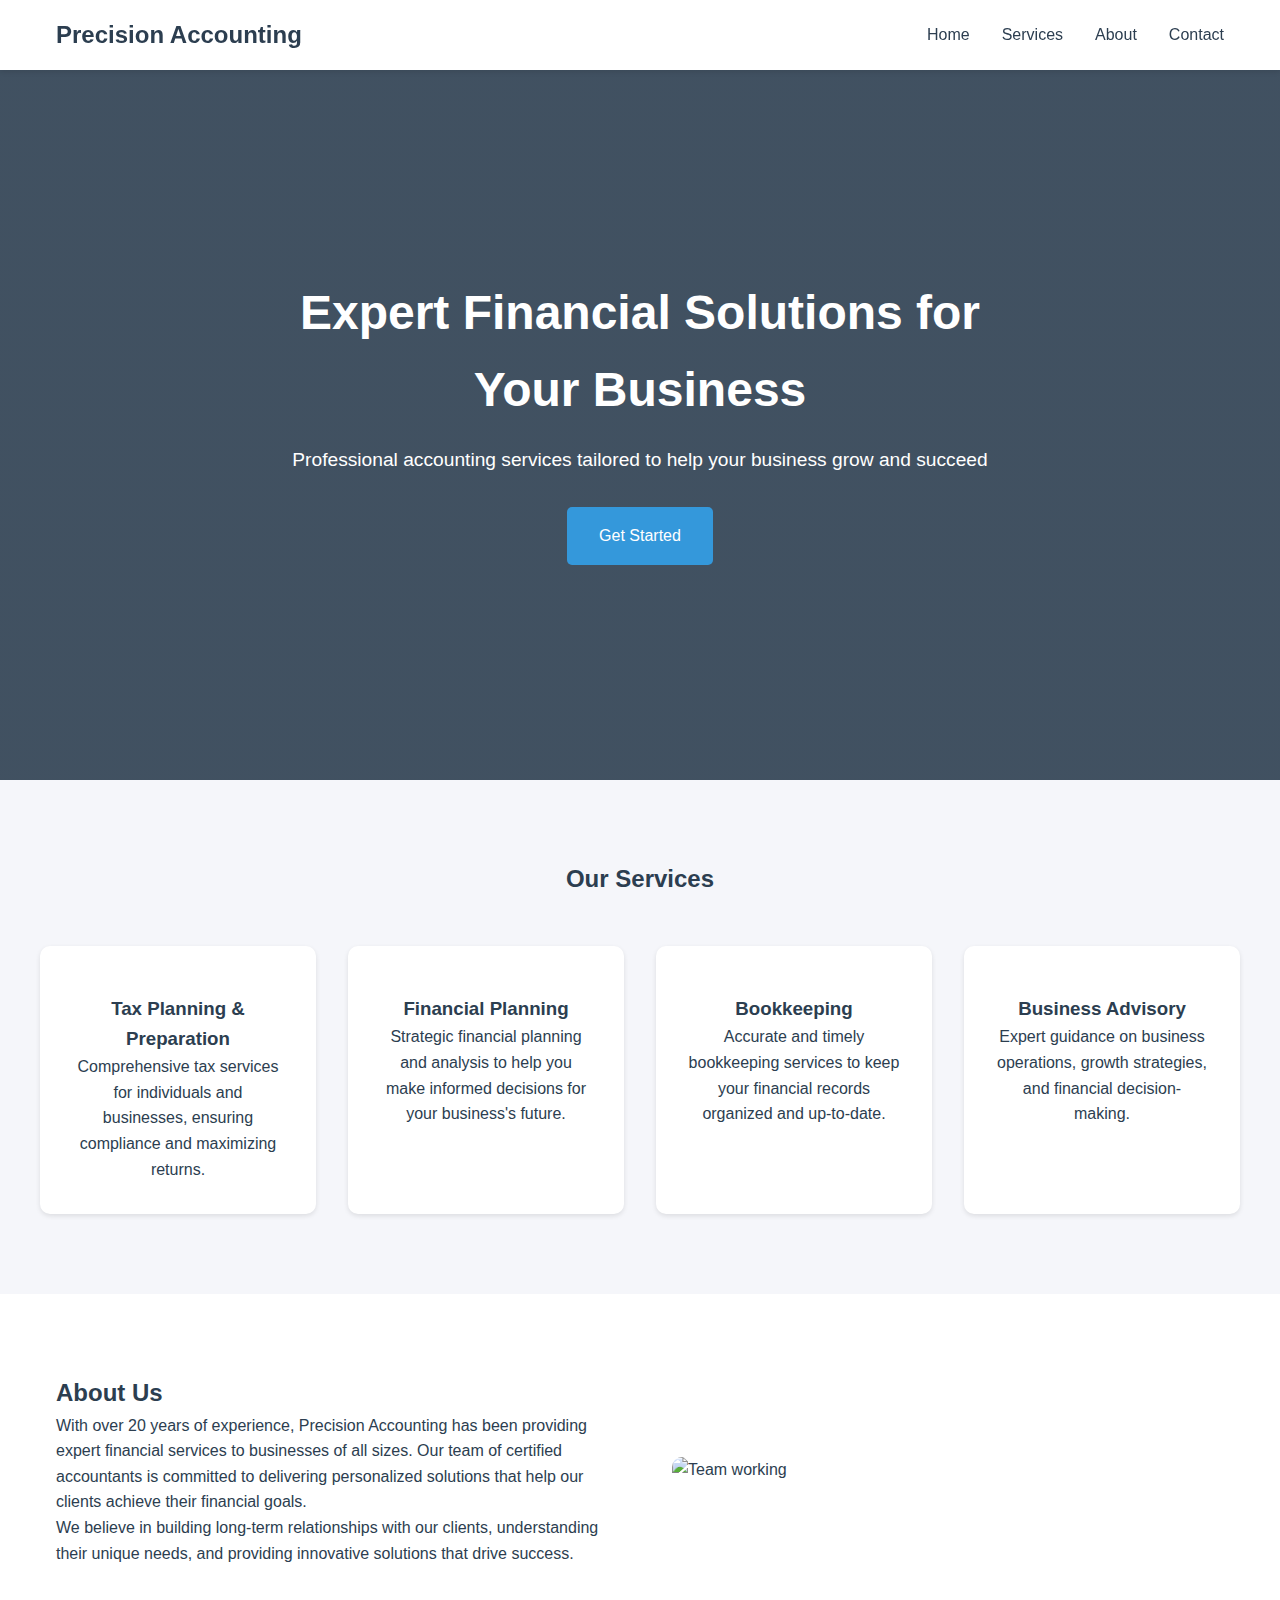
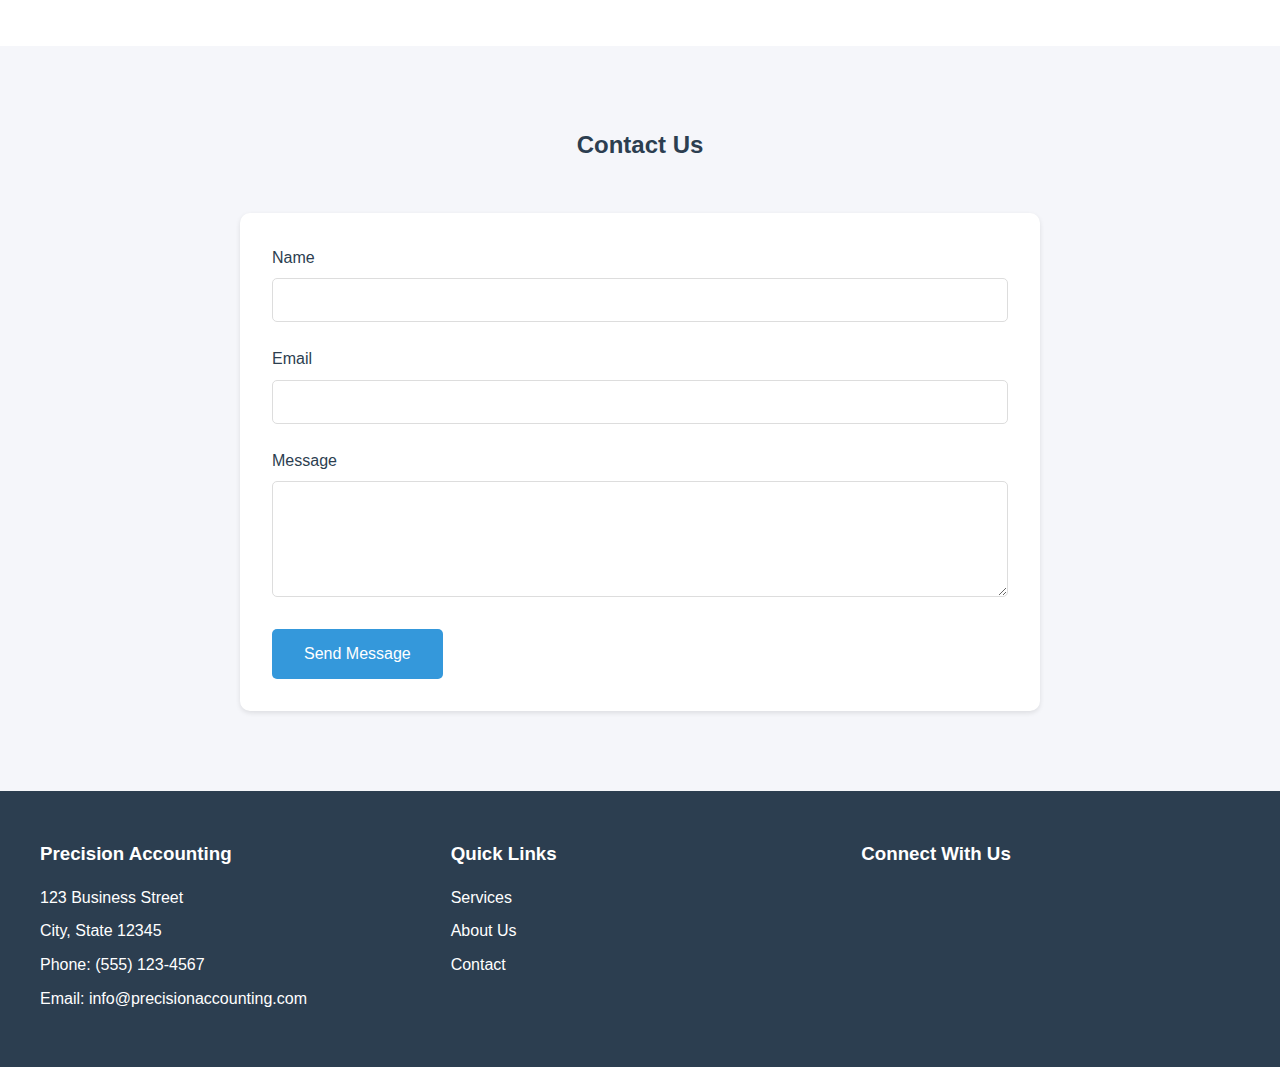
==== index.html @ 10f3dc06 "html-files" ====
<!DOCTYPE html>
<html lang="en">
<head>
    <meta charset="UTF-8">
    <meta name="viewport" content="width=device-width, initial-scale=1.0">
    <title>Precision Accounting Solutions</title>
    <link rel="stylesheet" href="styles.css">
    <script src="https://cdnjs.cloudflare.com/ajax/libs/font-awesome/6.4.0/js/all.min.js"></script>
</head>
<body>
    <nav>
        <div class="nav-container">
            <div class="logo">Precision Accounting</div>
            <div class="nav-links">
                <a href="#home">Home</a>
                <a href="#services">Services</a>
                <a href="#about">About</a>
                <a href="#contact">Contact</a>
            </div>
            <div class="mobile-menu">
                <i class="fas fa-bars"></i>
            </div>
        </div>
    </nav>

    <section class="hero" id="home">
        <div class="hero-content">
            <h1>Expert Financial Solutions for Your Business</h1>
            <p>Professional accounting services tailored to help your business grow and succeed</p>
            <a href="#contact" class="cta-button">Get Started</a>
        </div>
    </section>

    <section class="services" id="services">
        <div class="section-title">
            <h2>Our Services</h2>
        </div>
        <div class="services-grid">
            <div class="service-card">
                <div class="service-icon">
                    <i class="fas fa-calculator"></i>
                </div>
                <h3>Tax Planning & Preparation</h3>
                <p>Comprehensive tax services for individuals and businesses, ensuring compliance and maximizing returns.</p>
            </div>
            <div class="service-card">
                <div class="service-icon">
                    <i class="fas fa-chart-line"></i>
                </div>
                <h3>Financial Planning</h3>
                <p>Strategic financial planning and analysis to help you make informed decisions for your business's future.</p>
            </div>
            <div class="service-card">
                <div class="service-icon">
                    <i class="fas fa-book"></i>
                </div>
                <h3>Bookkeeping</h3>
                <p>Accurate and timely bookkeeping services to keep your financial records organized and up-to-date.</p>
            </div>
            <div class="service-card">
                <div class="service-icon">
                    <i class="fas fa-handshake"></i>
                </div>
                <h3>Business Advisory</h3>
                <p>Expert guidance on business operations, growth strategies, and financial decision-making.</p>
            </div>
        </div>
    </section>

    <section class="about" id="about">
        <div class="about-content">
            <div>
                <h2>About Us</h2>
                <p>With over 20 years of experience, Precision Accounting has been providing expert financial services to businesses of all sizes. Our team of certified accountants is committed to delivering personalized solutions that help our clients achieve their financial goals.</p>
                <p>We believe in building long-term relationships with our clients, understanding their unique needs, and providing innovative solutions that drive success.</p>
            </div>
            <img src="/api/placeholder/600/400" alt="Team working" class="about-image">
        </div>
    </section>

    <section class="contact" id="contact">
        <div class="contact-container">
            <div class="section-title">
                <h2>Contact Us</h2>
            </div>
            <form class="contact-form">
                <div class="form-group">
                    <label for="name">Name</label>
                    <input type="text" id="name" required>
                </div>
                <div class="form-group">
                    <label for="email">Email</label>
                    <input type="email" id="email" required>
                </div>
                <div class="form-group">
                    <label for="message">Message</label>
                    <textarea id="message" rows="5" required></textarea>
                </div>
                <button type="submit" class="submit-button">Send Message</button>
            </form>
        </div>
    </section>

    <footer>
        <div class="footer-content">
            <div class="footer-section">
                <h3>Precision Accounting</h3>
                <p>123 Business Street</p>
                <p>City, State 12345</p>
                <p>Phone: (555) 123-4567</p>
                <p>Email: info@precisionaccounting.com</p>
            </div>
            <div class="footer-section">
                <h3>Quick Links</h3>
                <p><a href="#services">Services</a></p>
                <p><a href="#about">About Us</a></p>
                <p><a href="#contact">Contact</a></p>
            </div>
            <div class="footer-section">
                <h3>Connect With Us</h3>
                <div class="social-links">
                    <a href="#"><i class="fab fa-linkedin"></i></a>
                    <a href="#"><i class="fab fa-twitter"></i></a>
                    <a href="#"><i class="fab fa-facebook"></i></a>
                </div>
            </div>
        </div>
    </footer>

    <script>
        // Mobile menu toggle
        const mobileMenu = document.querySelector('.mobile-menu');
        const navLinks = document.querySelector('.nav-links');

        mobileMenu.addEventListener('click', () => {
            navLinks.style.display = navLinks.style.display === 'flex' ? 'none' : 'flex';
        });

        // Smooth scrolling for anchor links
        document.querySelectorAll('a[href^="#"]').forEach(anchor => {
            anchor.addEventListener('click', function (e) {
                e.preventDefault();
                document.querySelector(this.getAttribute('href')).scrollIntoView({
                    behavior: 'smooth'
                });
            });
        });
    </script>
</body>
</html>
---- styles.css ----
:root {
    --primary-color: #2c3e50;
    --secondary-color: #3498db;
    --accent-color: #e74c3c;
    --light-gray: #f5f6fa;
    --text-color: #2c3e50;
}

* {
    margin: 0;
    padding: 0;
    box-sizing: border-box;
    font-family: 'Segoe UI', Tahoma, Geneva, Verdana, sans-serif;
}

body {
    line-height: 1.6;
    color: var(--text-color);
}

/* Navigation */
nav {
    background-color: white;
    box-shadow: 0 2px 5px rgba(0,0,0,0.1);
    position: fixed;
    width: 100%;
    top: 0;
    z-index: 1000;
}

.nav-container {
    display: flex;
    justify-content: space-between;
    align-items: center;
    padding: 1rem;
    max-width: 1200px;
    margin: 0 auto;
}

.logo {
    font-size: 1.5rem;
    font-weight: bold;
    color: var(--primary-color);
}

.nav-links {
    display: flex;
    gap: 2rem;
}

.nav-links a {
    text-decoration: none;
    color: var(--text-color);
    font-weight: 500;
    transition: color 0.3s ease;
}

.nav-links a:hover {
    color: var(--secondary-color);
}

.mobile-menu {
    display: none;
    font-size: 1.5rem;
    cursor: pointer;
}

/* Hero Section */
.hero {
    background: linear-gradient(rgba(44, 62, 80, 0.9), rgba(44, 62, 80, 0.9)), url('/api/placeholder/1920/1080');
    background-size: cover;
    background-position: center;
    height: 80vh;
    display: flex;
    align-items: center;
    justify-content: center;
    text-align: center;
    color: white;
    margin-top: 60px;
}

.hero-content {
    max-width: 800px;
    padding: 2rem;
}

.hero h1 {
    font-size: 3rem;
    margin-bottom: 1rem;
}

.hero p {
    font-size: 1.2rem;
    margin-bottom: 2rem;
}

.cta-button {
    display: inline-block;
    padding: 1rem 2rem;
    background-color: var(--secondary-color);
    color: white;
    text-decoration: none;
    border-radius: 5px;
    transition: background-color 0.3s ease;
}

.cta-button:hover {
    background-color: #2980b9;
}

/* Services Section */
.services {
    padding: 5rem 1rem;
    background-color: var(--light-gray);
}

.section-title {
    text-align: center;
    margin-bottom: 3rem;
}

.services-grid {
    display: grid;
    grid-template-columns: repeat(auto-fit, minmax(250px, 1fr));
    gap: 2rem;
    max-width: 1200px;
    margin: 0 auto;
}

.service-card {
    background-color: white;
    padding: 2rem;
    border-radius: 10px;
    box-shadow: 0 2px 5px rgba(0,0,0,0.1);
    text-align: center;
    transition: transform 0.3s ease;
}

.service-card:hover {
    transform: translateY(-5px);
}

.service-icon {
    font-size: 2.5rem;
    color: var(--secondary-color);
    margin-bottom: 1rem;
}

/* About Section */
.about {
    padding: 5rem 1rem;
    max-width: 1200px;
    margin: 0 auto;
}

.about-content {
    display: grid;
    grid-template-columns: 1fr 1fr;
    gap: 4rem;
    align-items: center;
}

.about-image {
    width: 100%;
    border-radius: 10px;
}

/* Contact Section */
.contact {
    background-color: var(--light-gray);
    padding: 5rem 1rem;
}

.contact-container {
    max-width: 800px;
    margin: 0 auto;
}

.contact-form {
    background-color: white;
    padding: 2rem;
    border-radius: 10px;
    box-shadow: 0 2px 5px rgba(0,0,0,0.1);
}

.form-group {
    margin-bottom: 1.5rem;
}

.form-group label {
    display: block;
    margin-bottom: 0.5rem;
    font-weight: 500;
}

.form-group input,
.form-group textarea {
    width: 100%;
    padding: 0.75rem;
    border: 1px solid #ddd;
    border-radius: 5px;
    font-size: 1rem;
}

.submit-button {
    background-color: var(--secondary-color);
    color: white;
    padding: 1rem 2rem;
    border: none;
    border-radius: 5px;
    cursor: pointer;
    font-size: 1rem;
    transition: background-color 0.3s ease;
}

.submit-button:hover {
    background-color: #2980b9;
}

/* Footer */
footer {
    background-color: var(--primary-color);
    color: white;
    padding: 3rem 1rem;
}

.footer-content {
    max-width: 1200px;
    margin: 0 auto;
    display: grid;
    grid-template-columns: repeat(auto-fit, minmax(250px, 1fr));
    gap: 2rem;
}

.footer-section h3 {
    margin-bottom: 1rem;
}

.footer-section p {
    margin-bottom: 0.5rem;
}

.footer-section a {
    color: white;
    text-decoration: none;
    transition: color 0.3s ease;
}

.footer-section a:hover {
    color: var(--secondary-color);
}

.social-links {
    display: flex;
    gap: 1rem;
    margin-top: 1rem;
}

.social-links a {
    color: white;
    font-size: 1.5rem;
    transition: color 0.3s ease;
}

.social-links a:hover {
    color: var(--secondary-color);
}

/* Responsive Design */
@media (max-width: 768px) {
    .nav-links {
        display: none;
        position: absolute;
        top: 100%;
        left: 0;
        right: 0;
        background: white;
        flex-direction: column;
        padding: 1rem;
        text-align: center;
        box-shadow: 0 2px 5px rgba(0,0,0,0.1);
    }

    .mobile-menu {
        display: block;
    }

    .hero h1 {
        font-size: 2rem;
    }

    .about-content {
        grid-template-columns: 1fr;
    }

    .services-grid {
        grid-template-columns: 1fr;
    }
}
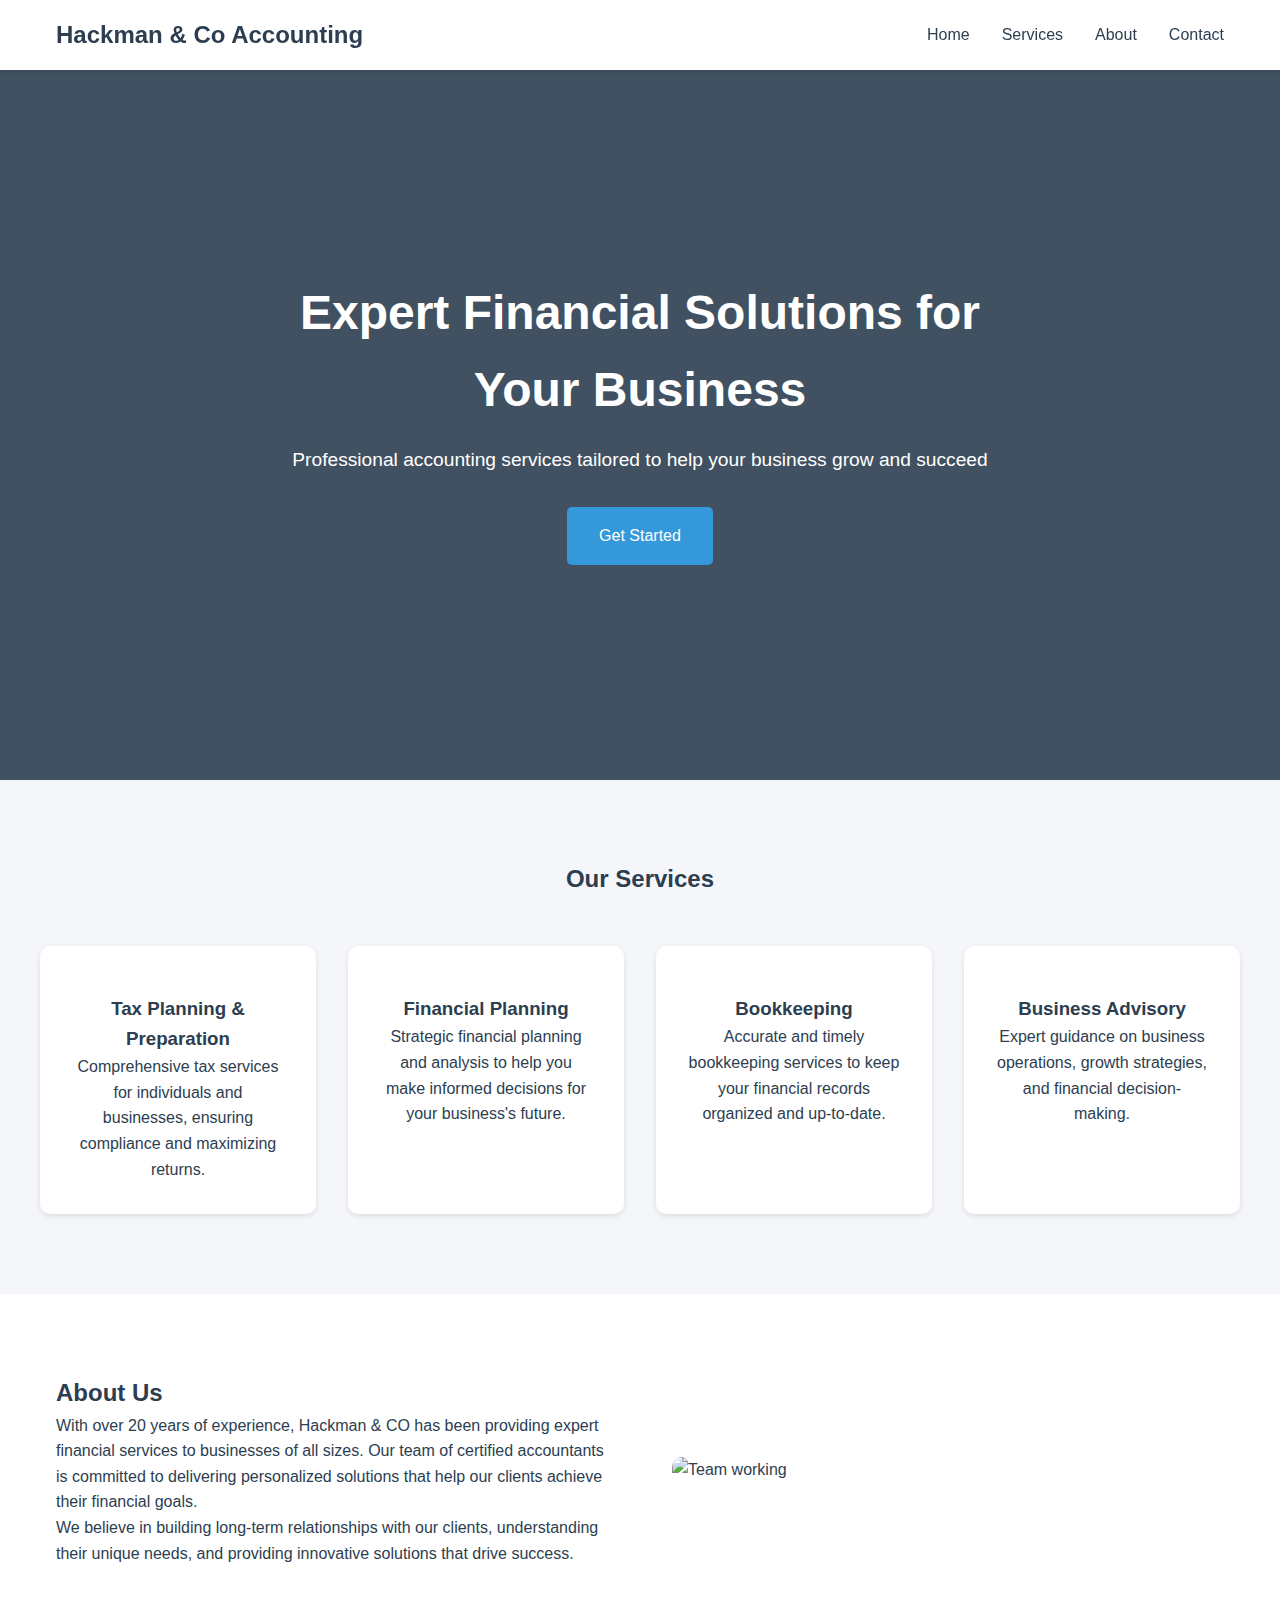
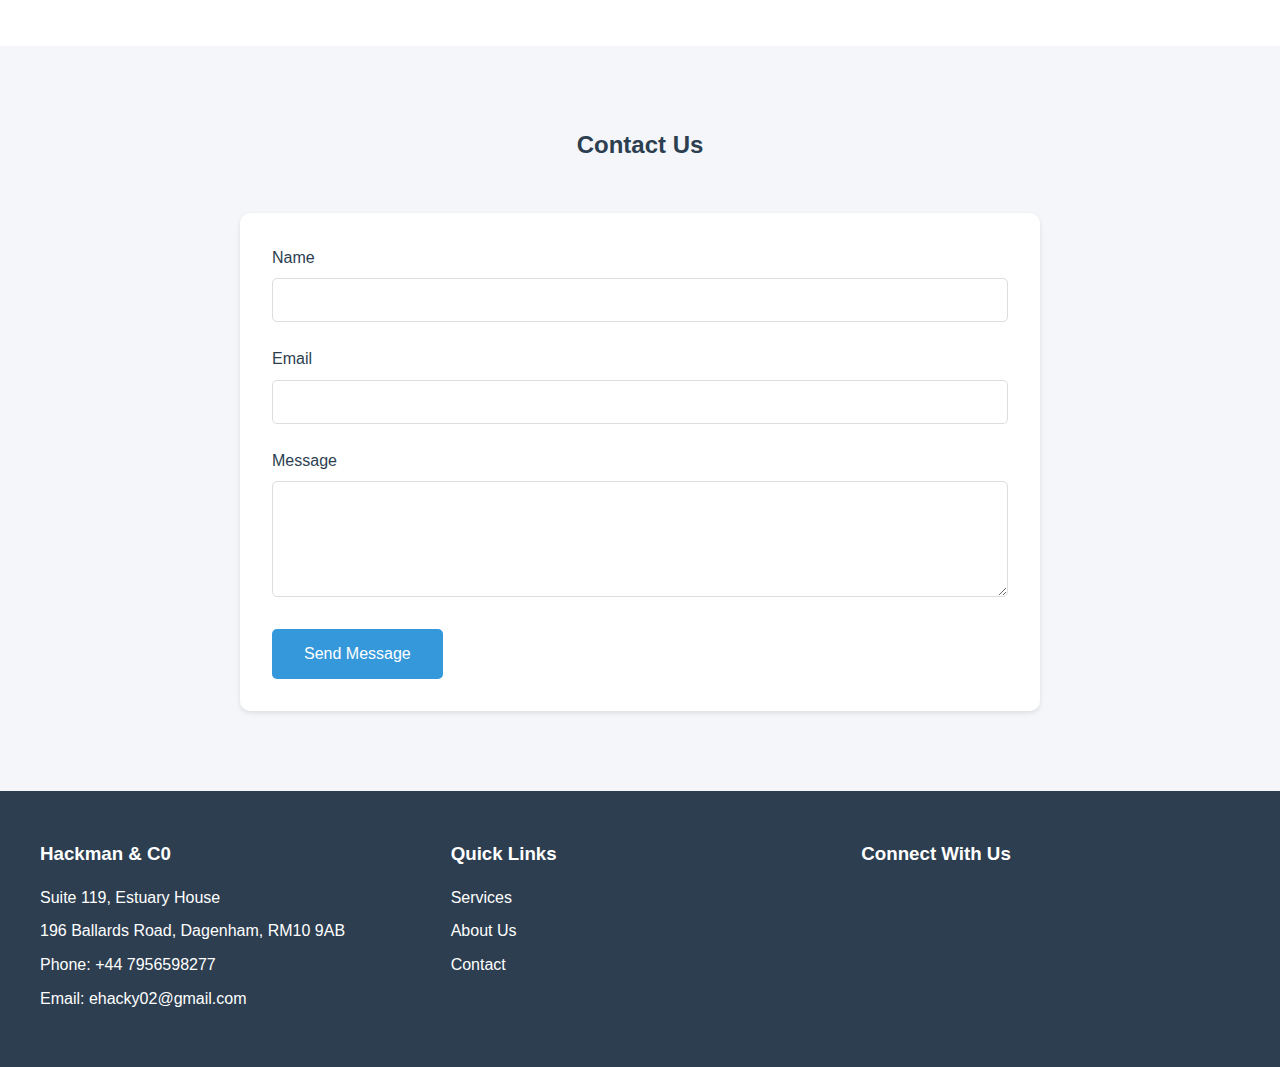
==== commit 44f0c25b: "design" ====
--- a/index.html
+++ b/index.html
@@ -3,14 +3,15 @@
 <head>
     <meta charset="UTF-8">
     <meta name="viewport" content="width=device-width, initial-scale=1.0">
-    <title>Precision Accounting Solutions</title>
+    <title>Hackman & Co Accounting</title>
+    <link rel="icon" type="image/x-icon" href="images/Hackman.png">
     <link rel="stylesheet" href="styles.css">
     <script src="https://cdnjs.cloudflare.com/ajax/libs/font-awesome/6.4.0/js/all.min.js"></script>
 </head>
 <body>
     <nav>
         <div class="nav-container">
-            <div class="logo">Precision Accounting</div>
+            <div class="logo">Hackman & Co Accounting</div>
             <div class="nav-links">
                 <a href="#home">Home</a>
                 <a href="#services">Services</a>
@@ -71,10 +72,10 @@
         <div class="about-content">
             <div>
                 <h2>About Us</h2>
-                <p>With over 20 years of experience, Precision Accounting has been providing expert financial services to businesses of all sizes. Our team of certified accountants is committed to delivering personalized solutions that help our clients achieve their financial goals.</p>
+                <p>With over 20 years of experience, Hackman & CO has been providing expert financial services to businesses of all sizes. Our team of certified accountants is committed to delivering personalized solutions that help our clients achieve their financial goals.</p>
                 <p>We believe in building long-term relationships with our clients, understanding their unique needs, and providing innovative solutions that drive success.</p>
             </div>
-            <img src="/api/placeholder/600/400" alt="Team working" class="about-image">
+            <img src="images/img.png" alt="Team working" class="about-image">
         </div>
     </section>
 
@@ -83,20 +84,25 @@
             <div class="section-title">
                 <h2>Contact Us</h2>
             </div>
-            <form class="contact-form">
+
+            <form action="https://formspree.io/f/mannljgw"
+                      method="POST"
+                      onsubmit="submitForm(event)"
+                      class="contact-form">
                 <div class="form-group">
                     <label for="name">Name</label>
-                    <input type="text" id="name" required>
+                    <input type="text" id="name" name="name" required>
                 </div>
                 <div class="form-group">
                     <label for="email">Email</label>
-                    <input type="email" id="email" required>
+                    <input type="email" id="email" name="email" required>
                 </div>
                 <div class="form-group">
                     <label for="message">Message</label>
-                    <textarea id="message" rows="5" required></textarea>
+                    <textarea id="message" rows="5" name="message" required></textarea>
                 </div>
                 <button type="submit" class="submit-button">Send Message</button>
+
             </form>
         </div>
     </section>
@@ -104,11 +110,11 @@
     <footer>
         <div class="footer-content">
             <div class="footer-section">
-                <h3>Precision Accounting</h3>
-                <p>123 Business Street</p>
-                <p>City, State 12345</p>
-                <p>Phone: (555) 123-4567</p>
-                <p>Email: info@precisionaccounting.com</p>
+                <h3>Hackman & C0</h3>
+                <p>Suite 119, Estuary House</p>
+                <p>196 Ballards Road, Dagenham, RM10 9AB</p>
+                <p>Phone: +44 7956598277</p>
+                <p>Email: ehacky02@gmail.com</p>
             </div>
             <div class="footer-section">
                 <h3>Quick Links</h3>
@@ -119,9 +125,8 @@
             <div class="footer-section">
                 <h3>Connect With Us</h3>
                 <div class="social-links">
-                    <a href="#"><i class="fab fa-linkedin"></i></a>
-                    <a href="#"><i class="fab fa-twitter"></i></a>
-                    <a href="#"><i class="fab fa-facebook"></i></a>
+                    <a href="https://www.linkedin.com/in/emmanuel-hackman-fcca-msc-b-com-pgce-9743b314?lipi=urn%3Ali%3Apage%3Ad_flagship3_profile_view_base_contact_details%3BckjEFL6tTW2b3xQ%2BuoZzjw%3D%3D" target="_blank"><i class="fab fa-linkedin"></i></a>
+
                 </div>
             </div>
         </div>
@@ -146,5 +151,27 @@
             });
         });
     </script>
+
+
+    <!--  function to submit form to formspree -->
+    <script>
+    function submitForm(event) {
+        event.preventDefault();
+
+        fetch("https://formspree.io/f/mannljgw", {
+            method: "POST",
+            body: new FormData(event.target),
+            headers: {
+                'Accept': 'application/json'
+            }
+        })
+        .then(response => {
+            if (response.ok) {
+                window.location.href = "thank_you.html"; // Replace with your URL
+            }
+        })
+        .catch(error => console.error(error));
+    }
+    </script>
 </body>
 </html>--- a/styles.css
+++ b/styles.css
@@ -67,7 +67,7 @@
 
 /* Hero Section */
 .hero {
-    background: linear-gradient(rgba(44, 62, 80, 0.9), rgba(44, 62, 80, 0.9)), url('/api/placeholder/1920/1080');
+    background: linear-gradient(rgba(44, 62, 80, 0.9), rgba(44, 62, 80, 0.9)), url('images/blue-blank-notepad-with-copy-space.jpg');
     background-size: cover;
     background-position: center;
     height: 80vh;
